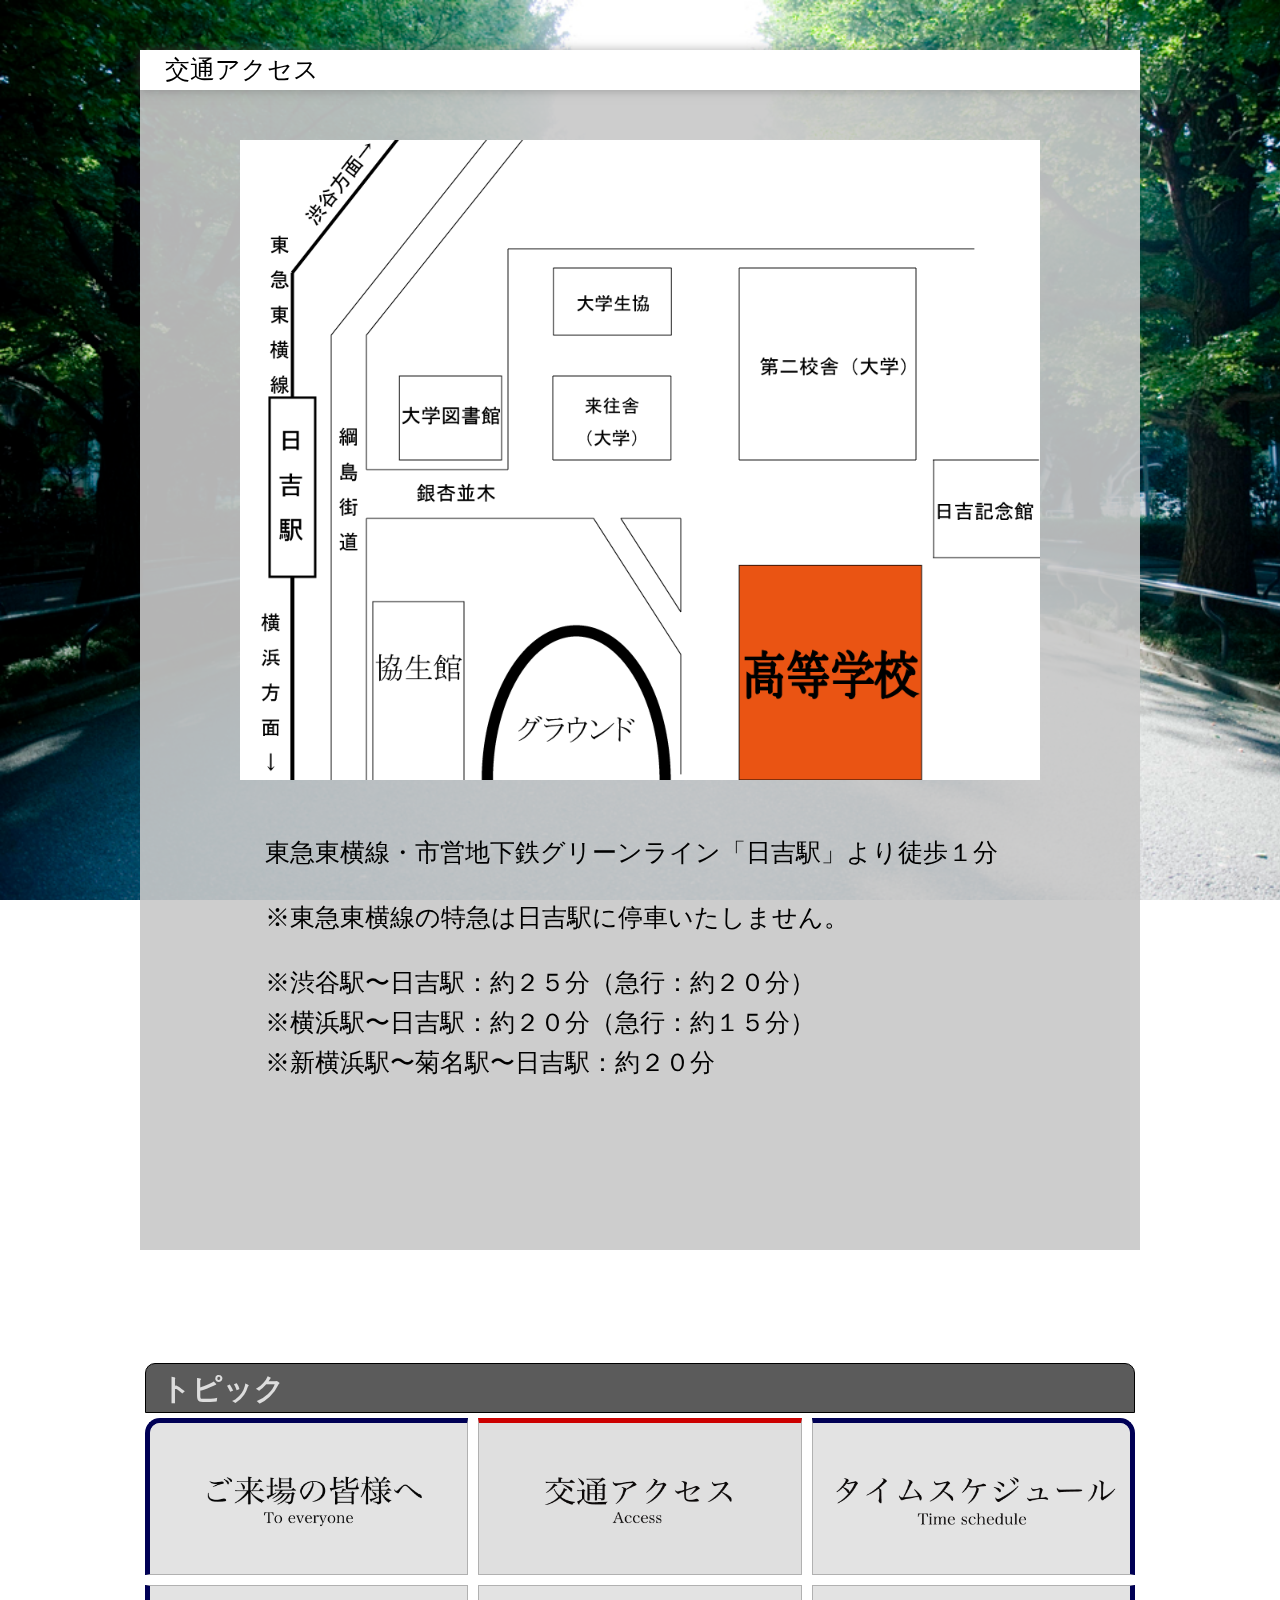
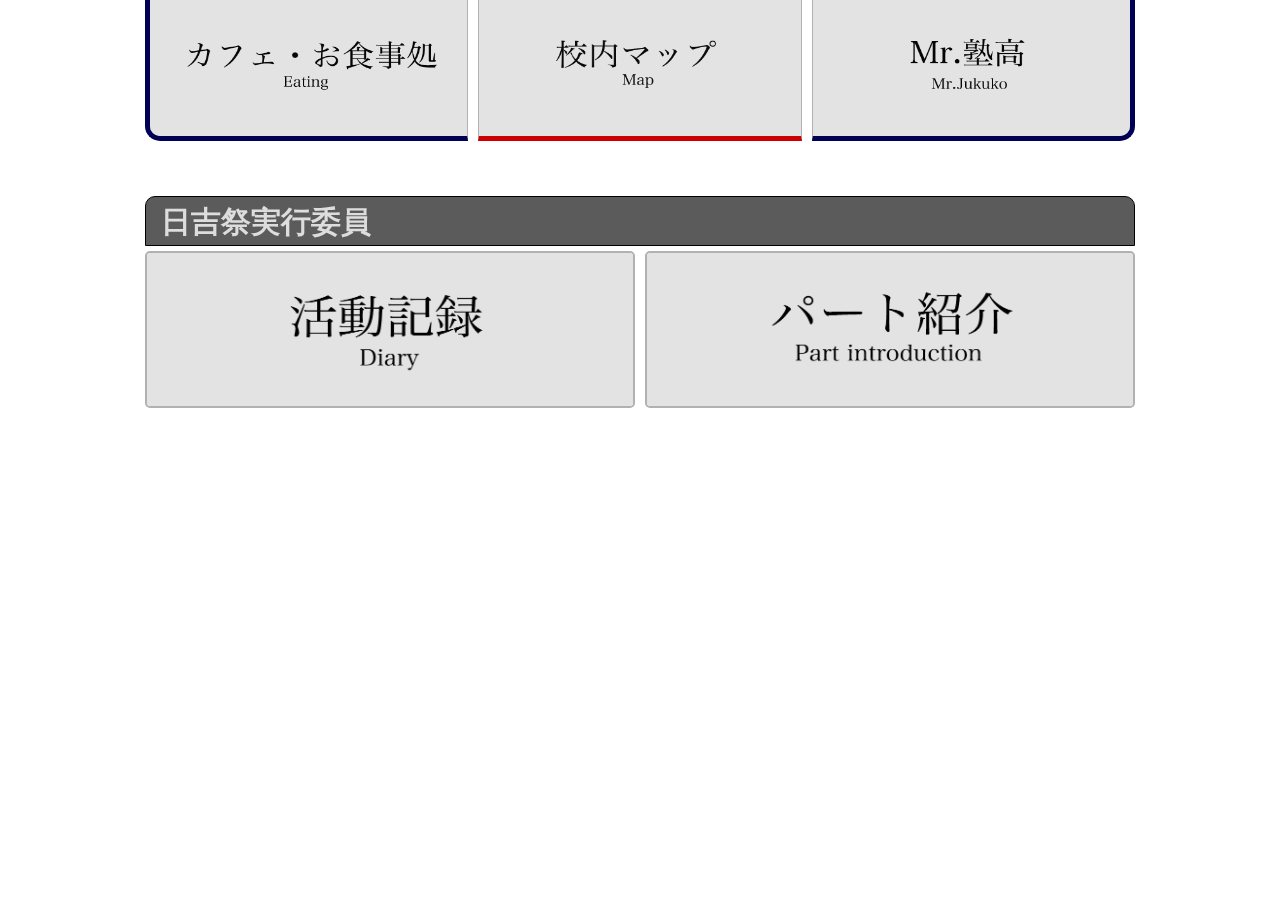
==== access.html @ 93e17f69 "Hiyoshi Festival's HP" ====
<!DOCTYPE html>
<html lang="en">
<head>
	<meta charset="UTF-8">
	<title>交通アクセス(Access)</title>

	<link rel="stylesheet" href="css/reset.css">
	<link rel="stylesheet" href="css/home_style.css">
	<link rel="stylesheet" href="css/access.css">
	<link rel="stylesheet" href="css/access_topic.css">
</head>
<body>
	
	<div id="back_access"></div>

	<main>
		
		<div id="access_main">
			<p id="access_title">交通アクセス</p>

			<img src="css/img/hiyoshi_map.png" height="800" width="1000" >

			<div class="explain">
				<p>東急東横線・市営地下鉄グリーンライン「日吉駅」より徒歩１分</p>
				<p>※東急東横線の特急は日吉駅に停車いたしません。</p>
				<p>※渋谷駅〜日吉駅：約２５分（急行：約２０分）</p>
				<p>※横浜駅〜日吉駅：約２０分（急行：約１５分）</p>
				<p>※新横浜駅〜菊名駅〜日吉駅：約２０分</p>
			</div>
		</div>


		<div id="main_content">



			<div id="topic_title" class="clear_title">
				<p>トピック</p>
			</div>

			<!-- <a href="access.html"> -->
				<div class="topics">
					<div class="inner">
						<img src="css/img/to_everyone.png" <height>	
					</div>
				</div>
			<!-- </a> -->

			
				<div class="topics">
					<div class="inner">
						<a href="access.html">
							<img src="css/img/access.png">
						</a>
					</div>
				</div>
			

			<div class="topics">
				<div class="inner">
					<img src="css/img/time_schedule.png">
				</div>
			</div>

			<div class="topics">
				<div class="inner">
					<img src="css/img/cafe.png" >
				</div>
			</div>

			<div class="topics">
				<div class="inner">
					<img src="css/img/map.png" >
				</div>
			</div>

			<div class="topics">
				<div class="inner">
					<img src="css/img/mr_jukuko.png">
				</div>
			</div>

			<div id="staff_title" class="clear_title">
				<p>日吉祭実行委員</p>
			</div>

			<div class="staff">
				<div class="inner">
					<img src="css/img/diary.png" >
				</div>
			</div>
			<div class="staff">
				<div class="inner">
					<img src="css/img/part_introduction.png" >
				</div>
			</div>

		</div>

	</main>

</body>
</html>
---- css/home_style.css ----
@media screen and (min-width: 1000px){

	body,
	html{
		background-size:cover;
		width: 100%;
		font-family: 'Noto Sans Japanese', serif;
	}

	#back{
		height: 100%;
		width: 100%;
		position: fixed;
		background: url(img/main_back.jpg);
		background-size:cover;
		z-index: -100;
		top: 0;
		left:0;
	}

	#back_access{
		height: 100%;
		width: 100%;
		position: fixed;
		background: url(img/access_back.jpg);
		background-size:cover;
		z-index: -100;
		top: 0;
		left:0;
	}

	
	.sub{
		height: 100%;
		width: 10%;
		background-color: #ddd;
		position: fixed;
	}
	
	#left_sub{
		top: 0;
		left: 0;
	}
	
	#right_sub{
		top: 0;
		right: 0;
	}
	
	main{
		width: 100%;
		height: 1500px;
	}
	
	#main_content{
		height: 1200px;
		width: 1000px;
		margin: 0 auto;
	}
	
	#title{
		position: relative;
		width: 100%;
		float: left;
	}
	
	#title:before{
		content:"";
	    display: block;
	    padding-top: 15%;
	
	}
	
	#title .inner{
		width: calc(100% - 10px);
		height: calc(100% - 10px);
		position: absolute;
		top:5px;
		left: 5px;
		background: url(img/hiyosi_title.png);
		background-size: cover;
	}
		
}

@media screen and (max-width: 999px){

	body,
	html{
		background: url(img/main_back.jpg);
		background-size:cover;
		background-repeat: none;
		height: 100%;
		width: 100%;
	}
	.sub #right_sub{
		display: none;
	}

	#left_sub{
		height: 50px;
		width: 95%;
		padding: 0 2.5%;
		background-color: #fff;
	}

	#title{
		position: relative;
		width: 100%;
		float: left;
	}
	
	#title:before{
		content:"";
	    display: block;
	    padding-top: 15%;
	
	}
	
	#title .inner{
		width: calc(100% - 10px);
		height: calc(100% - 10px);
		position: absolute;
		top:5px;
		left: 5px;
		background: url(img/hiyosi_title.png);
		background-size: cover;
	}


}
---- css/access.css ----
@media screen and (min-width: 1000px){

	#access_main{
		width: 1000px;
		height: 1200px;
		background-color: rgba(200,200,200,.9);
		margin: 50px auto;
	}

	#access_main p{
		height: 40px;
		width: 100%;
		line-height: 40px;
		font-size: 25px;
		text-align: left;
		text-indent: 1em;
	}

	#access_main #access_title{
		height: 40px;
		line-height: 40px;
		font-size: 25px;
		text-align: left;
		text-indent: 1em;
		box-shadow: rgba(100,100,100,.5) 0 0 10px;
		background-color: #fff;
	}



	
	#access_main .explain{
		height: 480px;
		width: 800px;
		float: left;
		margin: 0 100px;
	}

	#access_main .explain p:nth-child(2){
		margin:1em 0 0 0;
	}

	#access_main .explain p:nth-child(3){
		margin:1em 0 0 0;
	}
	
	#access_main img{
		height:640px;
		width: 800px;
		margin: 50px 100px;
	}	

}


@media screen and (max-width: 999px){


	.sub{
		display: none;
	}


}
---- css/access_topic.css ----
@media screen and (min-width: 1000px){
	.clear_title{
		width: 99%;
		margin: 50px 0.5% 0 0.5%;
		height: 50px;
		float: left;
		background-color: rgba(50,50,50,.8);
		border-radius: 10px 10px 0 0;
		z-index: 100;
		box-sizing: border-box;
		border: solid 1px #000;
	}

	.clear_title p{
		text-indent: 0.5em;
		line-height: 50px;
		font-size: 30px;
		color: #ddd;
		font-weight: 700;
	}

	.topics{
		position: relative;
	    width: calc(100% / 3);
	    float: left;
	    transition:all .2s;
	    /*box-shadow: rgba(100,100,100,.5)-5px 5px 5px 0px;*/
	}
	
	.topics:before{
		content:"";
	    display: block;
	    padding-top: 50%;
	}
	
	.topics .inner{
		height: calc(100% - 10px);
		width: calc(100% - 10px);
		position: absolute;
		top:5px;
		left:5px;
		/*background-color: #ddd;*/
	}

	.topics img{
		height: 100%;
		width: 100%;
		border: 1px solid rgba(100,100,100,.5);
		box-sizing: border-box;
		transition:all .2s;
	}


	.topics:hover{
		/*opacity: .7;*/
		transform:scale(1.03,1.03);
		-webkit-transform:scale(1.03,1.03);
	}

	.topics:nth-child(2) img{
		border-radius: 15px 0 0 0;
		border-top: solid 5px #000055;
		border-left: solid 5px #000055;
	}

	.topics:nth-child(2):hover img{
		background-color: #8888CC;
	}


	.topics:nth-child(3) img{
		border-top: solid 5px #CC0000;
	}

	.topics:nth-child(3):hover img{
		background-color: #CC0000;
	}


	.topics:nth-child(4) img{
		border-radius: 0 15px 0 0;
		border-top: solid 5px #000055;
		border-right: solid 5px #000055;
	}

	.topics:nth-child(4):hover img{
		background-color: #8888CC;
	}


	.topics:nth-child(5) img{
		border-radius: 0 0 0 15px;
		border-bottom: solid 5px #000055;
		border-left: solid 5px #000055;
	}

	.topics:nth-child(5):hover img{
		background-color: #8888CC;
	}

	.topics:nth-child(6) img{
		/*border-radius: 5px 0 0 0;*/
		border-bottom: solid 5px #CC0000;
	}

	.topics:nth-child(6):hover img{
		background-color: #CC0000;
	}


	.topics:nth-child(7) img{
		border-radius: 0 0 15px 0;
		border-bottom: solid 5px #000055;
		border-right: solid 5px #000055;
	}

	.topics:nth-child(7):hover img{
		background-color: #8888CC;
	}





	.staff{
		position: relative;
	    width: 50%;
	    float: left;
	    transition:all .2s;
	}

	.staff:after{
		content:"";
	    display: block;
	    padding-top: 33.3%;
	}

	.staff .inner{
		height: calc(100% - 10px);
		width: calc(100% - 10px);
		position: absolute;
		top:5px;
		left:5px;
	}

	.staff img{
		height: 100%;
		width: 100%;
		border: 2px solid rgba(100,100,100,.5);
		box-sizing: border-box;
		border-radius: 5px;
		transition:all .2s;
	}

	.staff:hover{
		/*opacity: .7;*/
		transform:scale(1.01,1.01);
		-webkit-transform:scale(1.01,1.01);
	}

	.staff:hover img{
		background-color: #CC0000;
	}

}


@media screen and (max-width: 999px){

	.clear_title{
		width: 99%;
		margin: 50px 0.5% 0 0.5%;
		height: 50px;
		float: left;
		background-color: rgba(50,50,50,.8);
		border-radius: 10px 10px 0 0;
		z-index: 100;
		box-sizing: border-box;
		border: solid 1px #000;
	}

	.clear_title p{
		text-indent: 0.5em;
		line-height: 50px;
		font-size: 30px;
		color: #ddd;
		font-weight: 700;
	}

	.topics{
		position: relative;
	    width: 50%;
	    float: left;
	    transition:all .2s;
	    /*box-shadow: rgba(100,100,100,.5)-5px 5px 5px 0px;*/
	}
	
	.topics:before{
		content:"";
	    display: block;
	    padding-top: 50%;
	}
	
	.topics .inner{
		height: calc(100% - 10px);
		width: calc(100% - 10px);
		position: absolute;
		top:5px;
		left:5px;
		/*background-color: #ddd;*/
	}

	.topics img{
		height: 100%;
		width: 100%;
		border: 1px solid rgba(100,100,100,.5);
		box-sizing: border-box;
	}


	.topics:hover{
		opacity: .7;
		transform:scale(1.03,1.03);
		-webkit-transform:scale(1.03,1.03);
	}

	.topics:nth-child(5) img{
		border-radius: 5px 0 0 0;
		border-top: solid 5px #000055;
		border-left: solid 5px #000055;
	}

	.topics:nth-child(6) img{
		border-radius: 0 5px 0 0;
		border-top: solid 5px #000055;
		border-right: solid 5px #000055;
	}

	.topics:nth-child(7) img{
		
		border-left: solid 5px #CC0000;
	}

	.topics:nth-child(8) img{
		
		border-right: solid 5px #CC0000;
	}
	.topics:nth-child(9) img{
		border-radius: 0 0 0 5px;
		border-left: solid 5px #000055;
		border-bottom: solid 5px #000055;
	}

	.topics:nth-child(10) img{
		border-radius: 0 0 5px 0;
		border-bottom: solid 5px #000055;
		border-right: solid 5px #000055;
	}




	.staff{
		position: relative;
	    width: 50%;
	    float: left;
	    transition:all .2s;
	}

	.staff:after{
		content:"";
	    display: block;
	    padding-top: 33.3%;
	}

	.staff .inner{
		height: calc(100% - 10px);
		width: calc(100% - 10px);
		position: absolute;
		top:5px;
		left:5px;
	}

	.staff img{
		height: 100%;
		width: 100%;
		border: 2px solid rgba(100,100,100,.5);
		box-sizing: border-box;
		border-radius: 5px;
	}



}
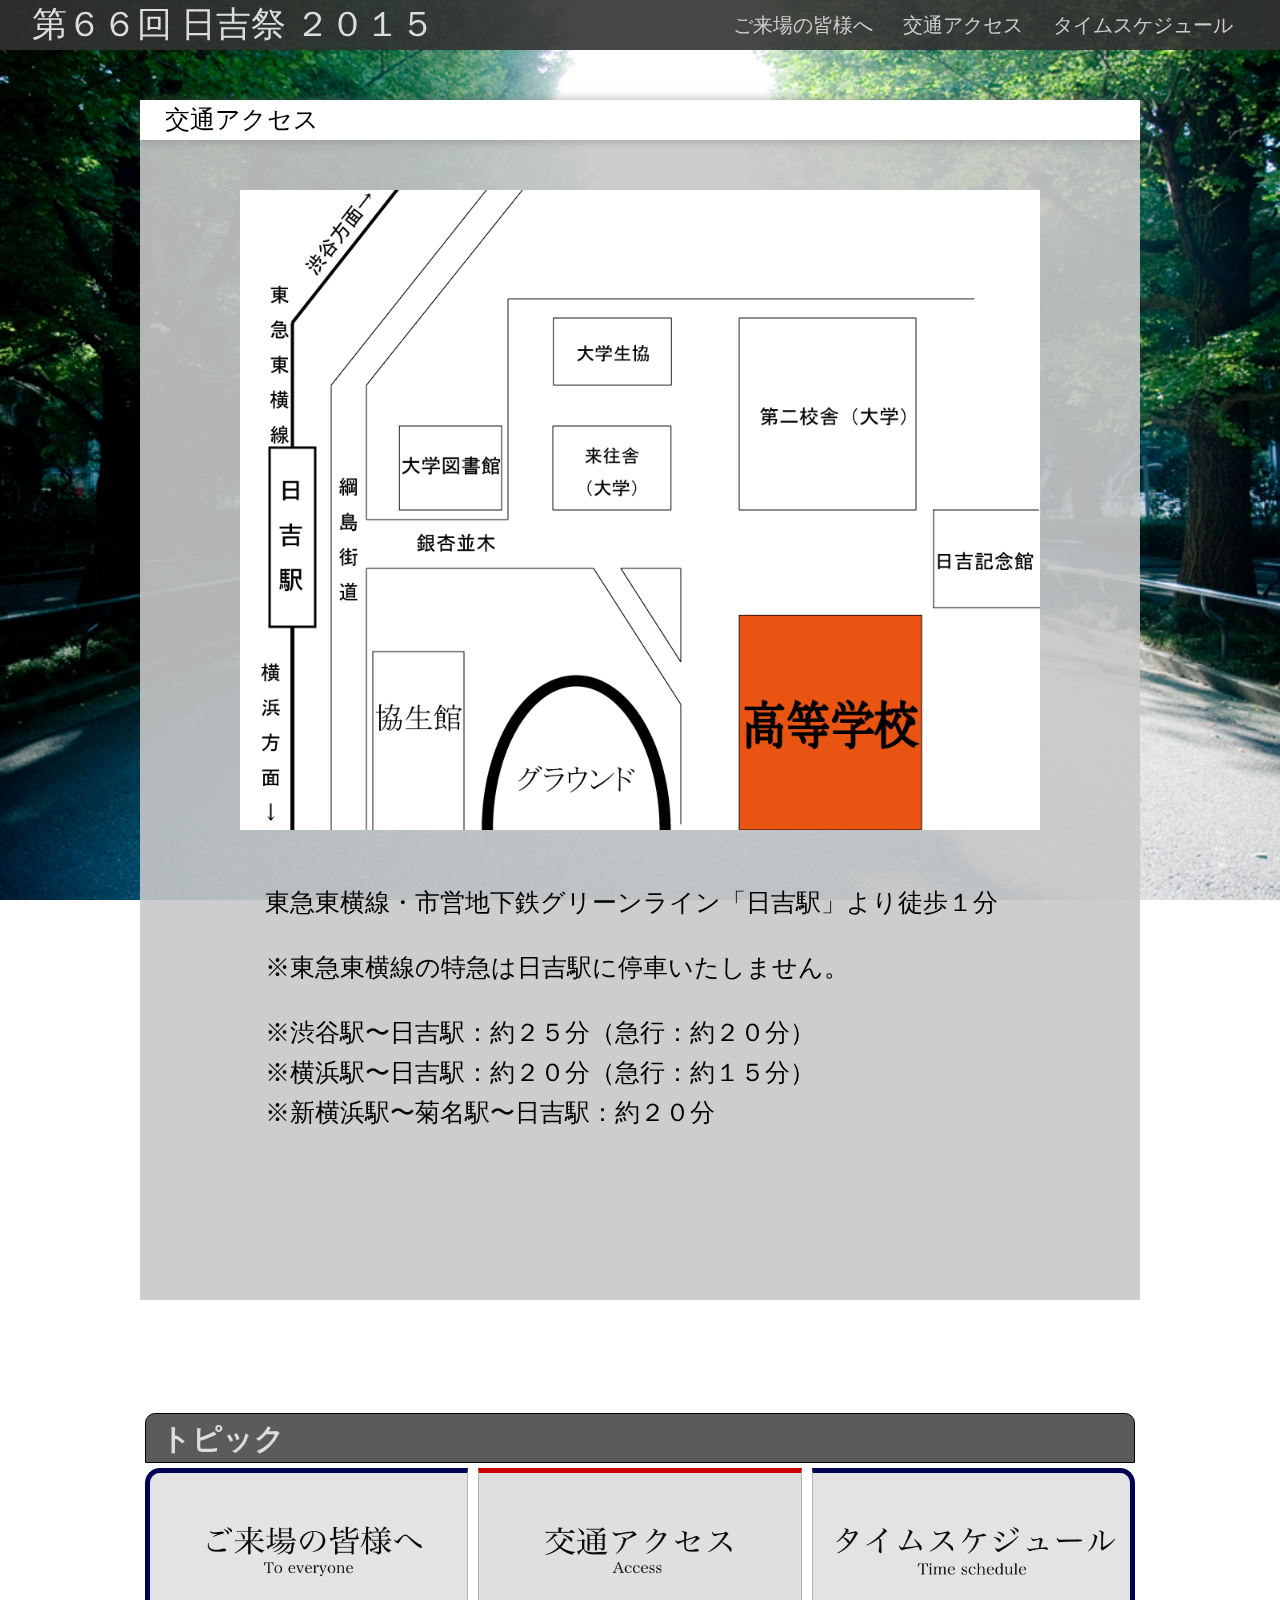
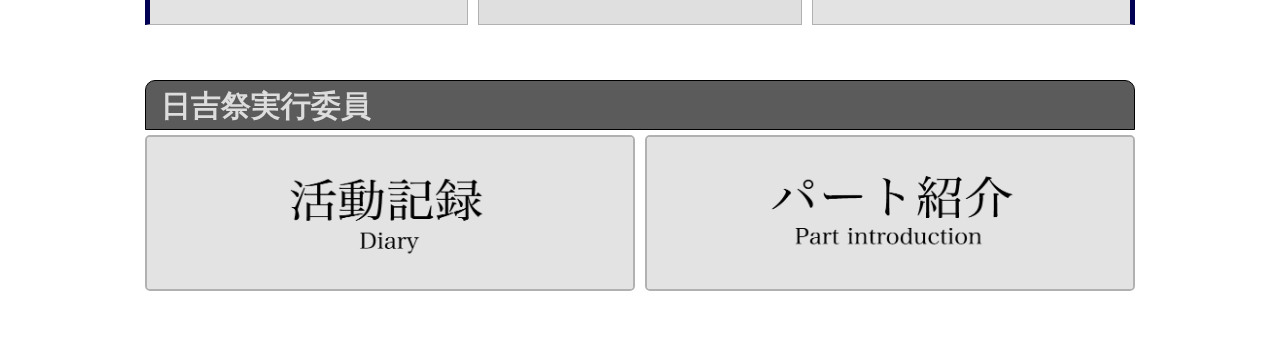
==== commit 6e11bb57: "This is a real HP but I do not finish it yet" ====
--- a/access.html
+++ b/access.html
@@ -8,10 +8,32 @@
 	<link rel="stylesheet" href="css/home_style.css">
 	<link rel="stylesheet" href="css/access.css">
 	<link rel="stylesheet" href="css/access_topic.css">
+	<link rel="stylesheet" href="css/header.css">
 </head>
 <body>
 	
 	<div id="back_access"></div>
+
+		<header>
+		
+		<div id="header_left">
+			<p>第６６回 日吉祭 ２０１５</p>
+		</div>
+		<div id="header_right">
+			<ul>
+				<a href="everyone.html">
+					<li>ご来場の皆様へ</li>
+				</a>
+				<a href="">
+					<li class="choosen">交通アクセス</li>
+				</a>
+				<a href="time_table.html">
+					<li>タイムスケジュール</li>
+				</a>
+			</ul>
+		</div>
+
+	</header>
 
 	<main>
 		
@@ -38,10 +60,11 @@
 				<p>トピック</p>
 			</div>
 
-			<!-- <a href="access.html"> -->
-				<div class="topics">
+<div class="topics">
 					<div class="inner">
-						<img src="css/img/to_everyone.png" <height>	
+						<a href="everyone.html">
+							<img src="css/img/to_everyone.png">	
+						</a>
 					</div>
 				</div>
 			<!-- </a> -->
@@ -58,11 +81,13 @@
 
 			<div class="topics">
 				<div class="inner">
-					<img src="css/img/time_schedule.png">
+					<a href="time_table.html">
+						<img src="css/img/time_schedule.png">
+					</a>
 				</div>
 			</div>
 
-			<div class="topics">
+<!-- 			<div class="topics">
 				<div class="inner">
 					<img src="css/img/cafe.png" >
 				</div>
@@ -78,7 +103,7 @@
 				<div class="inner">
 					<img src="css/img/mr_jukuko.png">
 				</div>
-			</div>
+			</div> -->
 
 			<div id="staff_title" class="clear_title">
 				<p>日吉祭実行委員</p>
@@ -86,7 +111,10 @@
 
 			<div class="staff">
 				<div class="inner">
+				<a href="diary.html">
 					<img src="css/img/diary.png" >
+				</a>
+					
 				</div>
 			</div>
 			<div class="staff">
--- a/css/home_style.css
+++ b/css/home_style.css
@@ -29,48 +29,49 @@
 		left:0;
 	}
 
-	
+
 	.sub{
-		height: 100%;
+		height: 300px;
 		width: 10%;
 		background-color: #ddd;
 		position: fixed;
 	}
-	
+
 	#left_sub{
 		top: 0;
 		left: 0;
 	}
-	
+
 	#right_sub{
 		top: 0;
 		right: 0;
 	}
-	
+
 	main{
 		width: 100%;
-		height: 1500px;
+		height: 600px;
+		margin: 100px 0 0 0;
 	}
-	
+
 	#main_content{
-		height: 1200px;
+		height: 600px;
 		width: 1000px;
 		margin: 0 auto;
 	}
-	
+
 	#title{
 		position: relative;
 		width: 100%;
 		float: left;
 	}
-	
+
 	#title:before{
 		content:"";
 	    display: block;
 	    padding-top: 15%;
-	
+
 	}
-	
+
 	#title .inner{
 		width: calc(100% - 10px);
 		height: calc(100% - 10px);
@@ -80,7 +81,13 @@
 		background: url(img/hiyosi_title.png);
 		background-size: cover;
 	}
-		
+
+	.sub{
+		position: fixed;
+		top:200px;
+		left: 0px;
+	}
+
 }
 
 @media screen and (max-width: 999px){
@@ -109,14 +116,14 @@
 		width: 100%;
 		float: left;
 	}
-	
+
 	#title:before{
 		content:"";
 	    display: block;
 	    padding-top: 15%;
-	
+
 	}
-	
+
 	#title .inner{
 		width: calc(100% - 10px);
 		height: calc(100% - 10px);
@@ -128,4 +135,4 @@
 	}
 
 
-}+}
--- a/css/header.css
+++ b/css/header.css
@@ -0,0 +1,48 @@
+header{
+		height: 50px;
+		width: 95%;
+		padding: 0 2.5%;
+		background-color: rgba(50,50,50,.9);
+		position: fixed;
+		top: 0;
+		left: 0;
+		z-index: 100;
+	}
+
+	header #header_left,
+	header #header_right{
+		width: 50%;
+		height: 100%;
+		float: left;
+	}
+
+	header p {
+		height: 50px;
+		line-height: 50px;
+		font-size: 35px;
+		color: #ddd;
+	}
+
+	header ul{
+		float: right;
+	}
+	header li{
+		float: left;
+		display: block;
+		height: 100%;
+		padding: 0 15px;
+		line-height: 50px;
+		font-size: 20px; 
+		color: #ccc;
+		transition:all .2s;
+	}
+
+	header li:nth-child(2){
+		border-left: 1px solid rgba(200,200,200,.5);
+		border-right: 1px solid rgba(200,200,200,.5);
+	}
+
+	header li:hover{
+		color: #000055;
+		background-color: #ccc;
+	}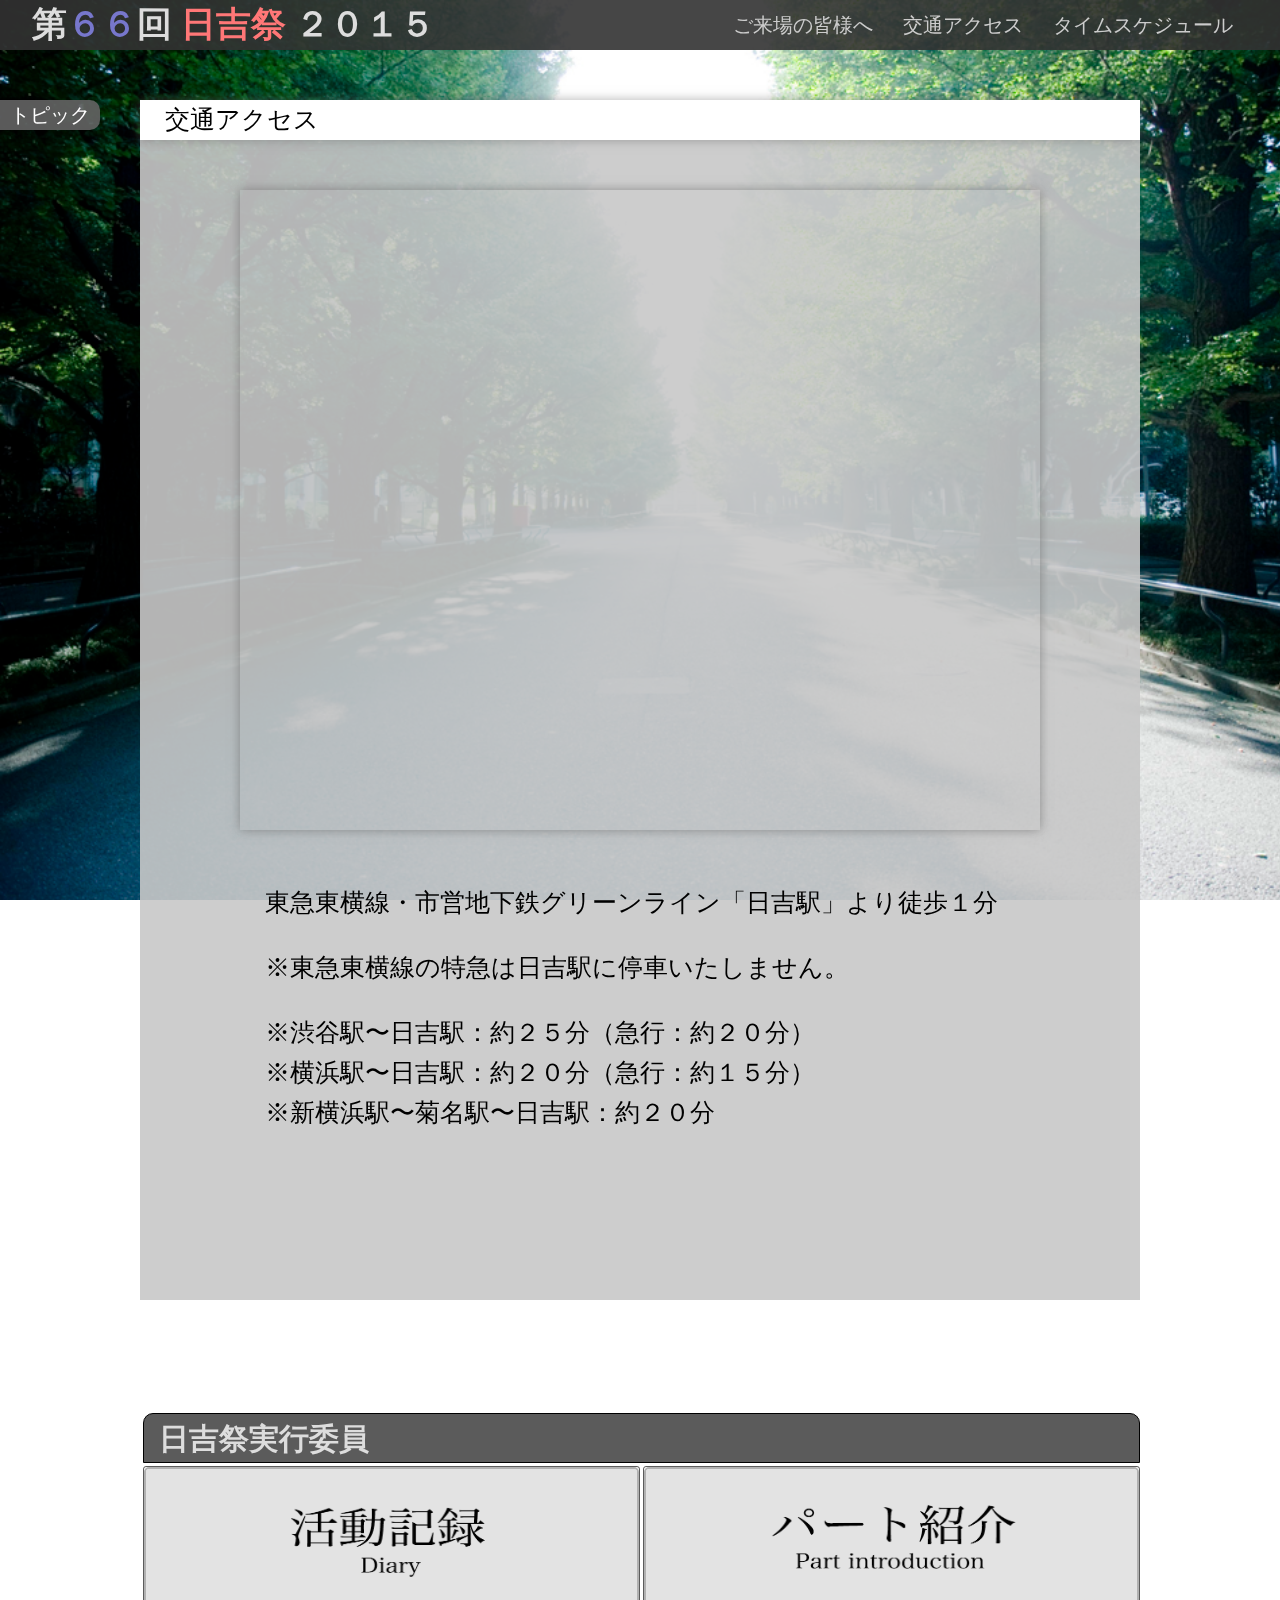
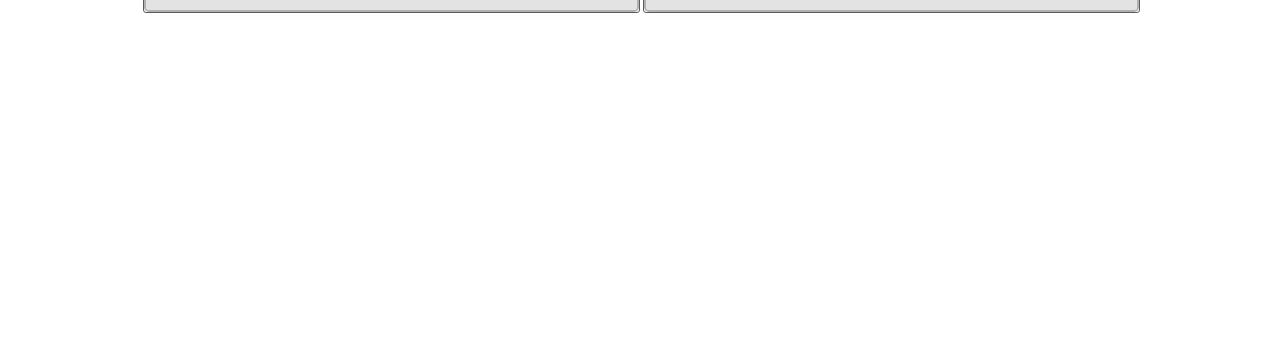
==== commit bfb71248: "This is a Hiyoshi Fesitival HP but I do not finish it yet(I have to make map.html.)" ====
--- a/access.html
+++ b/access.html
@@ -7,17 +7,22 @@
 	<link rel="stylesheet" href="css/reset.css">
 	<link rel="stylesheet" href="css/home_style.css">
 	<link rel="stylesheet" href="css/access.css">
-	<link rel="stylesheet" href="css/access_topic.css">
+	<!-- <link rel="stylesheet" href="css/access_topic.css"> -->
 	<link rel="stylesheet" href="css/header.css">
+	<link rel="stylesheet" href="css/sub.css">
+	<link rel="stylesheet" href="css/topics.css">
+	<link rel="stylesheet" href="css/style.css">
 </head>
 <body>
-	
+
 	<div id="back_access"></div>
 
 		<header>
-		
+
 		<div id="header_left">
-			<p>第６６回 日吉祭 ２０１５</p>
+			<a href="index.html">
+				<p>第<span>６６</span>回 <span>日吉祭</span> ２０１５</p>
+			</a>
 		</div>
 		<div id="header_right">
 			<ul>
@@ -36,11 +41,13 @@
 	</header>
 
 	<main>
-		
+
 		<div id="access_main">
 			<p id="access_title">交通アクセス</p>
 
-			<img src="css/img/hiyoshi_map.png" height="800" width="1000" >
+			<iframe src="https://www.google.com/maps/embed?pb=!1m14!1m8!1m3!1d1985.522155802585!2d139.64882767844557!3d35.55247266658437!3m2!1i1024!2i768!4f13.1!3m3!1m2!1s0x0%3A0x6afe00c7d6094e8e!2z5oW25oeJ576p5aG-6auY562J5a2m5qCh!5e0!3m2!1sja!2sjp!4v1443532741361"
+
+			 width="600" height="450" frameborder="0" style="border:0" allowfullscreen></iframe>
 
 			<div class="explain">
 				<p>東急東横線・市営地下鉄グリーンライン「日吉駅」より徒歩１分</p>
@@ -55,56 +62,6 @@
 		<div id="main_content">
 
 
-
-			<div id="topic_title" class="clear_title">
-				<p>トピック</p>
-			</div>
-
-<div class="topics">
-					<div class="inner">
-						<a href="everyone.html">
-							<img src="css/img/to_everyone.png">	
-						</a>
-					</div>
-				</div>
-			<!-- </a> -->
-
-			
-				<div class="topics">
-					<div class="inner">
-						<a href="access.html">
-							<img src="css/img/access.png">
-						</a>
-					</div>
-				</div>
-			
-
-			<div class="topics">
-				<div class="inner">
-					<a href="time_table.html">
-						<img src="css/img/time_schedule.png">
-					</a>
-				</div>
-			</div>
-
-<!-- 			<div class="topics">
-				<div class="inner">
-					<img src="css/img/cafe.png" >
-				</div>
-			</div>
-
-			<div class="topics">
-				<div class="inner">
-					<img src="css/img/map.png" >
-				</div>
-			</div>
-
-			<div class="topics">
-				<div class="inner">
-					<img src="css/img/mr_jukuko.png">
-				</div>
-			</div> -->
-
 			<div id="staff_title" class="clear_title">
 				<p>日吉祭実行委員</p>
 			</div>
@@ -112,14 +69,14 @@
 			<div class="staff">
 				<div class="inner">
 				<a href="diary.html">
-					<img src="css/img/diary.png" >
+					<img src="img/diary.png" >
 				</a>
-					
+
 				</div>
 			</div>
 			<div class="staff">
 				<div class="inner">
-					<img src="css/img/part_introduction.png" >
+					<img src="img/part_introduction.png" >
 				</div>
 			</div>
 
@@ -127,5 +84,37 @@
 
 	</main>
 
+	<div class="sub">
+		<div id="sub_title">
+			<p>トピック</p>
+		</div>
+		<div class="topics">
+				<div class="inner top1">
+				</div>
+			</div>
+		<!-- </a> -->
+
+
+			<div class="topics">
+				<div class="inner top2">
+					<a href="access.html">
+					</a>
+				</div>
+			</div>
+
+
+		<div class="topics">
+			<div class="inner top3">
+				<a href="time_table.html">
+				</a>
+			</div>
+		</div>
+
+		<div class="topics">
+			<div class="inner top4">
+			</div>
+		</div>
+	</div>
+
 </body>
-</html>+</html>
--- a/css/home_style.css
+++ b/css/home_style.css
@@ -11,7 +11,7 @@
 		height: 100%;
 		width: 100%;
 		position: fixed;
-		background: url(img/main_back.jpg);
+		background: url(../img/main_back.jpg);
 		background-size:cover;
 		z-index: -100;
 		top: 0;
@@ -22,7 +22,7 @@
 		height: 100%;
 		width: 100%;
 		position: fixed;
-		background: url(img/access_back.jpg);
+		background: url(../img/access_back.jpg);
 		background-size:cover;
 		z-index: -100;
 		top: 0;
@@ -30,12 +30,6 @@
 	}
 
 
-	.sub{
-		height: 300px;
-		width: 10%;
-		background-color: #ddd;
-		position: fixed;
-	}
 
 	#left_sub{
 		top: 0;
@@ -49,7 +43,7 @@
 
 	main{
 		width: 100%;
-		height: 600px;
+		height: 1050px;
 		margin: 100px 0 0 0;
 	}
 
@@ -73,20 +67,16 @@
 	}
 
 	#title .inner{
-		width: calc(100% - 10px);
-		height: calc(100% - 10px);
+		width: calc(100% - 3px);
+		height: calc(100% - 3px);
 		position: absolute;
-		top:5px;
-		left: 5px;
-		background: url(img/hiyosi_title.png);
+		top:3px;
+		left: 3px;
+		background: url(../img/hiyosi_title.png);
 		background-size: cover;
+		border-radius: 3px;
 	}
 
-	.sub{
-		position: fixed;
-		top:200px;
-		left: 0px;
-	}
 
 }
 
@@ -94,7 +84,7 @@
 
 	body,
 	html{
-		background: url(img/main_back.jpg);
+		background: url(../img/main_back.jpg);
 		background-size:cover;
 		background-repeat: none;
 		height: 100%;
@@ -130,7 +120,7 @@
 		position: absolute;
 		top:5px;
 		left: 5px;
-		background: url(img/hiyosi_title.png);
+		background: url(../img/hiyosi_title.png);
 		background-size: cover;
 	}
 
--- a/css/access.css
+++ b/css/access.css
@@ -1,4 +1,8 @@
 @media screen and (min-width: 1000px){
+
+	iframe{
+
+	}
 
 	#access_main{
 		width: 1000px;
@@ -28,7 +32,7 @@
 
 
 
-	
+
 	#access_main .explain{
 		height: 480px;
 		width: 800px;
@@ -43,12 +47,13 @@
 	#access_main .explain p:nth-child(3){
 		margin:1em 0 0 0;
 	}
-	
-	#access_main img{
+
+	#access_main iframe{
 		height:640px;
 		width: 800px;
 		margin: 50px 100px;
-	}	
+		box-shadow: rgba(100,100,100,.6) 0 0 10px 0;
+	}
 
 }
 
@@ -61,4 +66,4 @@
 	}
 
 
-}+}
--- a/css/header.css
+++ b/css/header.css
@@ -16,6 +16,14 @@
 		float: left;
 	}
 
+	#header_left span:first-child{
+		color: #7777cc;
+	}
+
+	#header_left span:nth-child(2){
+		color:#ff7777;
+	}
+
 	header p {
 		height: 50px;
 		line-height: 50px;
@@ -32,7 +40,7 @@
 		height: 100%;
 		padding: 0 15px;
 		line-height: 50px;
-		font-size: 20px; 
+		font-size: 20px;
 		color: #ccc;
 		transition:all .2s;
 	}
@@ -45,4 +53,4 @@
 	header li:hover{
 		color: #000055;
 		background-color: #ccc;
-	}+	}
--- a/css/sub.css
+++ b/css/sub.css
@@ -0,0 +1,138 @@
+.sub{
+    height: 0;
+    width: calc((100% - 1000px) / 2 - 20px);
+    position: fixed;
+    top:100px;
+    left: 0px;
+    /*background-color: rgba(225,225,225,.8);*/
+}
+
+.sub .topics{
+    position: fixed;
+    left:-290px;
+    /*background-color: #fff;*/
+}
+
+#sub_title{
+    height: 30px;
+    width: 100px;
+    line-height: 30px;
+    font-size: 20px;
+    text-align: center;
+    background-color: rgba(100,100,100,.9);
+    color: #fff;
+    transition: all .3s;
+    border-radius: 0 10px 10px 0;
+}
+
+
+
+.sub .topics{
+    position: relative;
+    width: 100%;
+    float: left;
+    transition:all .2s;
+}
+
+.sub .topics:before{
+    content:"";
+    display: block;
+    padding-top: 50%;
+}
+
+.sub .topics .inner{
+    height: calc(100% - 3px);
+    width: calc(100% - 3px);
+    position: absolute;
+    top:3px;
+    left:3px;
+    border-radius: 3px;
+    -webkit-background-size: cover;
+    background-size: cover;
+    box-sizing:border-box;
+    border:solid 1px rgba(50,50,50,.8);
+    background-color: #fff;
+    box-sizing: border-box;
+    transition: .3s;
+}
+
+.sub .top1{
+    background: url(../img/to_everyone.png);
+}
+
+.sub .top2{
+    background: url(../img/access.png);
+}
+
+.sub .top3{
+    background: url(../img/time_schedule.png);
+}
+
+.sub .top4{
+    background: url(../img/map.png);
+}
+
+
+.sub .topics:hover{
+    /*transform:scale(1.01,1);*/
+    /*-webkit-transform:scale(1.01,1);*/
+    background-position: 0 -50;
+}
+
+.sub > .topics:nth-child(2){
+    transition-delay: .1s;
+}
+
+.sub > .topics:nth-child(3){
+    transition-delay: .15s;
+}
+
+.sub > .topics:nth-child(4){
+    transition-delay: .2s;
+}
+
+.sub > .topics:nth-child(5){
+    transition-delay: .25s;
+}
+
+.sub:hover > .topics:nth-child(2){
+    transition-delay: 0;
+    left:0;
+    /*border:5px solid #000055;*/
+}
+
+.sub:hover > .topics:nth-child(3){
+    transition-delay: 0;
+    left:0;
+}
+
+.sub:hover > .topics:nth-child(4){
+    transition-delay: 0;
+    left:0;
+}
+
+.sub:hover > .topics:nth-child(5){
+    transition-delay: 0;
+    left:0;
+}
+
+.sub:hover > #sub_title{
+    width: 300px;
+    border-radius: 3px 3px 0 0 ;
+}
+
+.sub > .topics:nth-child(2):hover > .inner{
+    border:solid 5px #000055;
+}
+
+.sub > .topics:nth-child(3):hover > .inner{
+    border:solid 5px #cc0000;
+}
+
+.sub > .topics:nth-child(4):hover > .inner{
+    border:solid 5px #000055;
+}
+
+.sub > .topics:nth-child(5):hover > .inner{
+    border:solid 5px #cc0000;
+}
--- a/css/topics.css
+++ b/css/topics.css
@@ -0,0 +1,257 @@
+@media screen and (min-width: 1000px){
+
+
+.clear_title{
+		width: 997px;
+		margin: 50px 3px 0 3px;
+		height: 50px;
+		float: left;
+		background-color: rgba(50,50,50,.8);
+		border-radius: 10px 10px 0 0;
+		z-index: 100;
+		box-sizing: border-box;
+		border: solid 1px #000;
+	}
+
+	.clear_title p{
+		text-indent: 0.5em;
+		line-height: 50px;
+		font-size: 30px;
+		color: #ddd;
+		font-weight: 700;
+	}
+
+	.topics{
+		position: relative;
+	    width: 25%;
+	    float: left;
+	    transition:all .2s;
+		box-sizing: border-box;
+	}
+
+	.topics:before{
+		content:"";
+	    display: block;
+	    padding-top: 50%;
+	}
+
+	.topics .inner{
+		height: calc(100% - 3px);
+		width: calc(100% - 3px);
+		position: absolute;
+		top:3px;
+		left:3px;
+		border-radius: 3px;
+		-webkit-background-size: cover;
+		background-size: cover;
+		box-sizing:border-box;
+		border:solid 1px rgba(50,50,50,.8);
+		transition: border .2s ;
+	}
+
+	.topics .inner:hover{
+		border:solid 5px rgba(100,100,100,.7);
+	}
+
+	.top1{
+		background: url(../img/to_everyone.png);
+	}
+
+	.top2{
+		background: url(../img/access.png);
+	}
+
+	.top3{
+		background: url(../img/time_schedule.png);
+	}
+
+	.top4{
+		background: url(../img/map.png);
+	}
+
+
+	.topics:hover{
+		transform:scale(1.01,1.01);
+		-webkit-transform:scale(1.01,1.01);
+	}
+
+	.staff{
+		position: relative;
+	    width: 50%;
+	    float: left;
+	    transition:all .2s;
+	}
+
+	.staff:after{
+		content:"";
+	    display: block;
+	    padding-top: 30%;
+	}
+
+	.staff .inner{
+		height: calc(100% - 3px);
+		width: calc(100% - 3px);
+		position: absolute;
+		top:3px;
+		left:3px;
+		-webkit-background-size: cover;
+		background-size: cover;
+		border-radius: 3px;
+		box-sizing: border-box;
+		border:solid 1px rgba(50,50,50,.8);
+	}
+
+	.sta1{
+		background: url(../img/diary.png);
+	}
+
+	.sta2{
+		background: url(../img/part_introduction.png);
+	}
+
+	.staff img{
+		height: 100%;
+		width: 100%;
+		border: 2px solid rgba(100,100,100,.5);
+		box-sizing: border-box;
+		border-radius: 5px;
+		transition:all .2s;
+	}
+
+	.staff:hover{
+		/*opacity: .7;*/
+		transform:scale(1.01,1.01);
+		-webkit-transform:scale(1.01,1.01);
+	}
+
+	.staff:hover img{
+		background-color: #CC0000;
+	}
+
+}
+
+
+@media screen and (max-width: 999px){
+
+	.clear_title{
+		width: 99%;
+		margin: 50px 0.5% 0 0.5%;
+		height: 50px;
+		float: left;
+		background-color: rgba(50,50,50,.8);
+		border-radius: 10px 10px 0 0;
+		z-index: 100;
+		box-sizing: border-box;
+		border: solid 1px #000;
+	}
+
+	.clear_title p{
+		text-indent: 0.5em;
+		line-height: 50px;
+		font-size: 30px;
+		color: #ddd;
+		font-weight: 700;
+	}
+
+	.topics{
+		position: relative;
+	    width: 50%;
+	    float: left;
+	    transition:all .2s;
+	    /*box-shadow: rgba(100,100,100,.5)-5px 5px 5px 0px;*/
+	}
+
+	.topics:before{
+		content:"";
+	    display: block;
+	    padding-top: 50%;
+	}
+
+	.topics .inner{
+		height: calc(100% - 10px);
+		width: calc(100% - 10px);
+		position: absolute;
+		top:5px;
+		left:5px;
+		/*background-color: #ddd;*/
+	}
+
+	.topics img{
+		height: 100%;
+		width: 100%;
+		border: 1px solid rgba(100,100,100,.5);
+		box-sizing: border-box;
+	}
+
+
+	.topics:hover{
+		opacity: .7;
+		transform:scale(1.03,1.03);
+		-webkit-transform:scale(1.03,1.03);
+	}
+
+	.topics:nth-child(5) img{
+		border-radius: 5px 0 0 0;
+		border-top: solid 5px #000055;
+		border-left: solid 5px #000055;
+	}
+
+	.topics:nth-child(6) img{
+		border-radius: 0 5px 0 0;
+		border-top: solid 5px #000055;
+		border-right: solid 5px #000055;
+	}
+
+	.topics:nth-child(7) img{
+
+		border-left: solid 5px #CC0000;
+	}
+
+	.topics:nth-child(8) img{
+
+		border-right: solid 5px #CC0000;
+	}
+	.topics:nth-child(9) img{
+		border-radius: 0 0 0 5px;
+		border-left: solid 5px #000055;
+		border-bottom: solid 5px #000055;
+	}
+
+	.topics:nth-child(10) img{
+		border-radius: 0 0 5px 0;
+		border-bottom: solid 5px #000055;
+		border-right: solid 5px #000055;
+	}
+
+
+
+
+	.staff{
+		position: relative;
+	    width: 100px;
+	    float: left;
+	    transition:all .2s;
+	}
+
+	.staff:after{
+		content:"";
+	    display: block;
+	    padding-top: 33.3%;
+	}
+
+	.staff .inner{
+		height: calc(100% - 10px);
+		width: calc(100% - 10px);
+		position: absolute;
+		top:5px;
+		left:5px;
+		transition: all .2s;
+	}
+
+	.staff .inner:hover{
+		border:solid 5px rgba(100,100,100,.7);
+	}
+
+
+
+}
--- a/css/style.css
+++ b/css/style.css
@@ -0,0 +1,35 @@
+/*html,
+body{
+	width: 100%;
+	height:0;
+	background-color: rgba(150,150,150,.9);
+	background-image: url(img/main_back.jpg);
+	background-repeat: no-repeat;
+	background-attachment:fixed;
+	background-size:100% 100%;
+}*/
+*{
+
+}
+
+a p{
+	/*color: black;*/
+	text-decoration: none;
+	font-weight: 900;
+}
+
+a{
+	text-decoration:none;
+}
+
+
+a:hover{
+	/*text-decoration:underline;*/
+
+	/*color:rgba(0,0,0,.8);*/
+}
+
+::selection{
+	background-color: rgba(0,0,0,0);
+}
+/*______________________________________________*/
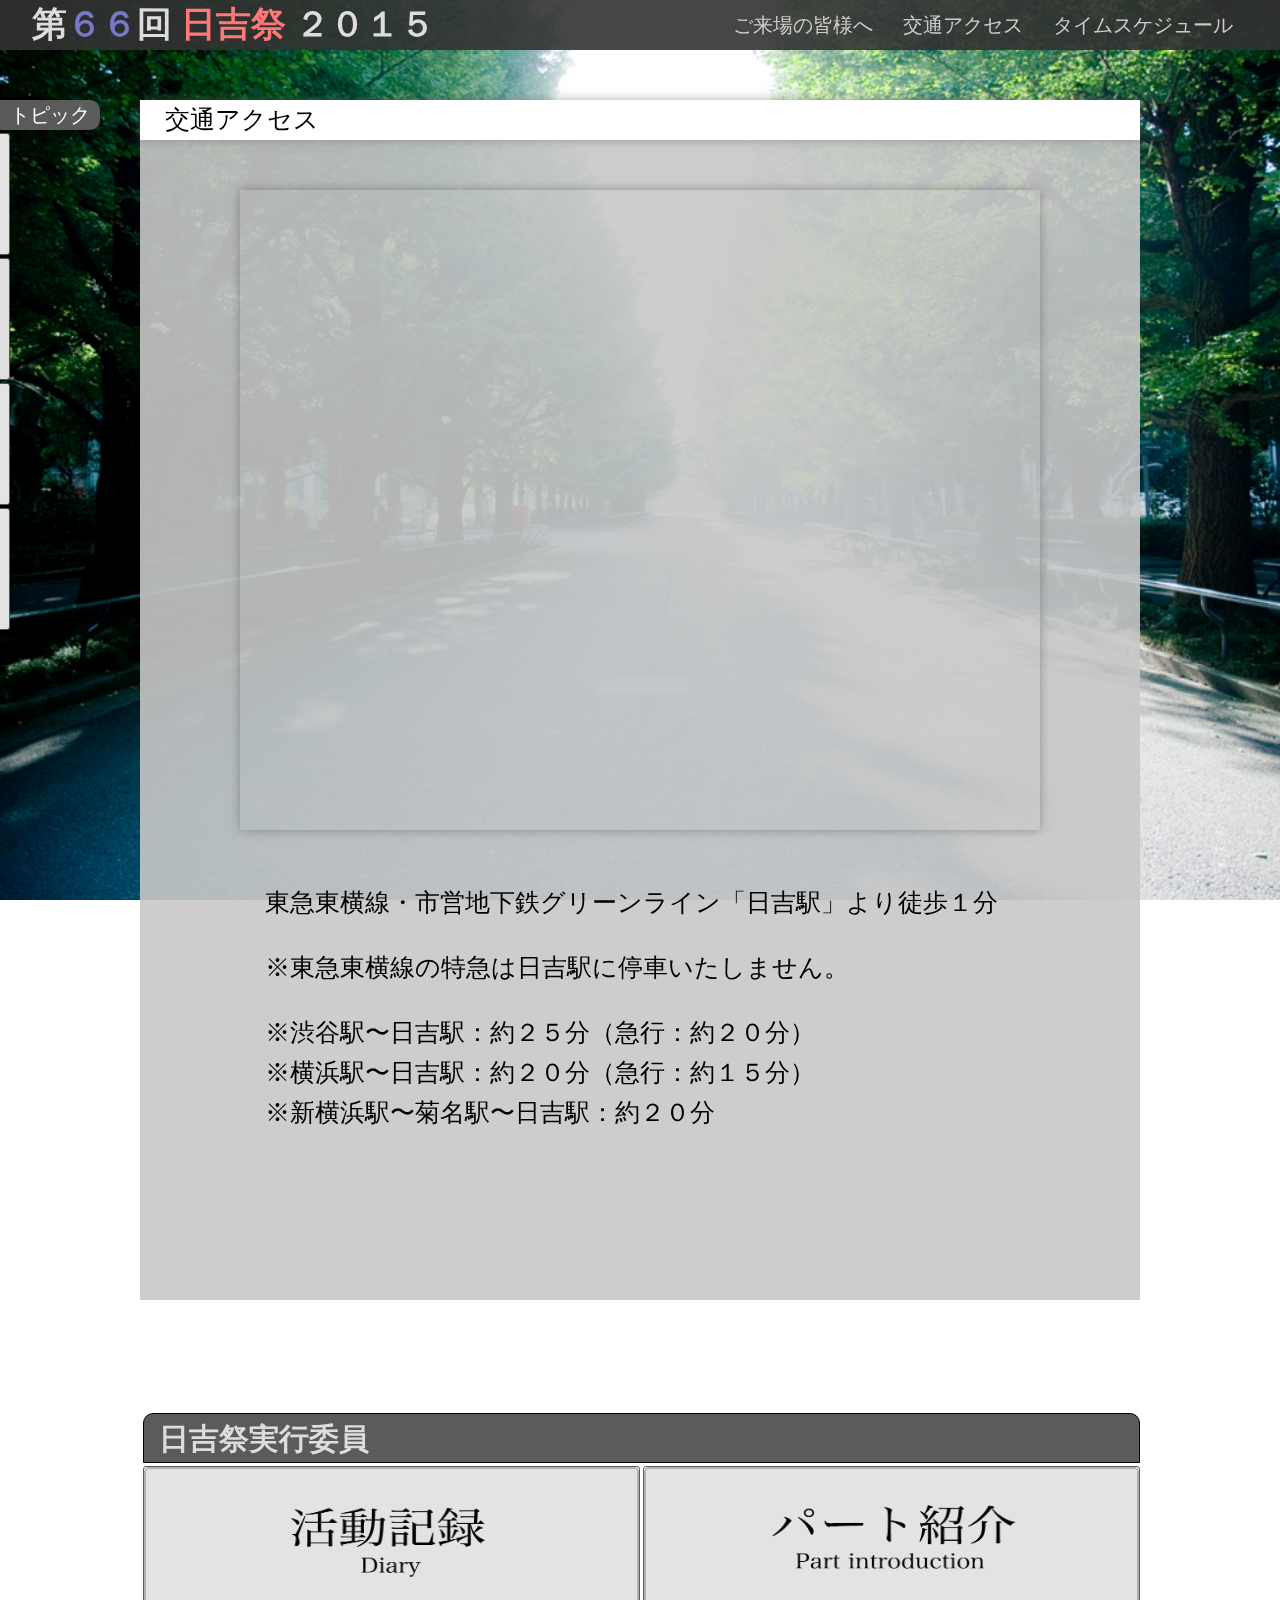
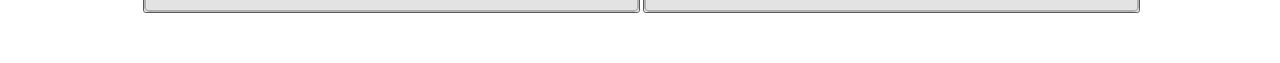
==== commit 5baa8348: "Add Map.html and parts.html" ====
--- a/access.html
+++ b/access.html
@@ -3,6 +3,7 @@
 <head>
 	<meta charset="UTF-8">
 	<title>交通アクセス(Access)</title>
+	<link rel="shortcut icon" href="img/favicon.ico">
 
 	<link rel="stylesheet" href="css/reset.css">
 	<link rel="stylesheet" href="css/home_style.css">
@@ -88,32 +89,33 @@
 		<div id="sub_title">
 			<p>トピック</p>
 		</div>
+
 		<div class="topics">
-				<div class="inner top1">
-				</div>
-			</div>
-		<!-- </a> -->
+			<a href="everyone.html">
+				<div class="inner top1"></div>
+			</a>
+		</div>
 
-
-			<div class="topics">
-				<div class="inner top2">
-					<a href="access.html">
-					</a>
-				</div>
-			</div>
+		<div class="topics">
+			<a href="access.html">
+				<div class="inner top2"></div>
+			</a>
+		</div>
 
 
 		<div class="topics">
-			<div class="inner top3">
-				<a href="time_table.html">
-				</a>
-			</div>
+			<a href="time_table.html">
+				<div class="inner top3"></div>
+			</a>
 		</div>
 
 		<div class="topics">
-			<div class="inner top4">
-			</div>
+			<a href="map.html">
+				<div class="inner top4"></div>
+			</a>
 		</div>
+
+
 	</div>
 
 </body>
--- a/css/home_style.css
+++ b/css/home_style.css
@@ -48,7 +48,7 @@
 	}
 
 	#main_content{
-		height: 600px;
+		height:auto;
 		width: 1000px;
 		margin: 0 auto;
 	}
--- a/css/sub.css
+++ b/css/sub.css
@@ -1,6 +1,9 @@
 .sub{
     height: 0;
-    width: calc((100% - 1000px) / 2 - 20px);
+    /*width: calc((-100% + 1000px) / 2 - 20px);*/
+    width: 250px;
+    max-width: 250px;
+    min-width: 150px;
     position: fixed;
     top:100px;
     left: 0px;
@@ -9,7 +12,7 @@
 
 .sub .topics{
     position: fixed;
-    left:-290px;
+    left:-240px;
     /*background-color: #fff;*/
 }
 
@@ -117,22 +120,22 @@
 }
 
 .sub:hover > #sub_title{
-    width: 300px;
+    width: 250px;
     border-radius: 3px 3px 0 0 ;
 }
 
-.sub > .topics:nth-child(2):hover > .inner{
+.sub > .topics:nth-child(2):hover > a > .inner{
     border:solid 5px #000055;
 }
 
-.sub > .topics:nth-child(3):hover > .inner{
+.sub > .topics:nth-child(3):hover > a > .inner{
     border:solid 5px #cc0000;
 }
 
-.sub > .topics:nth-child(4):hover > .inner{
+.sub > .topics:nth-child(4):hover > a > .inner{
     border:solid 5px #000055;
 }
 
-.sub > .topics:nth-child(5):hover > .inner{
+.sub > .topics:nth-child(5):hover > a > .inner{
     border:solid 5px #cc0000;
 }
--- a/css/topics.css
+++ b/css/topics.css
@@ -50,7 +50,7 @@
 	}
 
 	.topics .inner:hover{
-		border:solid 5px rgba(100,100,100,.7);
+		border:solid 3px #cc0000;
 	}
 
 	.top1{
@@ -80,6 +80,7 @@
 	    width: 50%;
 	    float: left;
 	    transition:all .2s;
+		margin-bottom:50px; 
 	}
 
 	.staff:after{
@@ -99,6 +100,7 @@
 		border-radius: 3px;
 		box-sizing: border-box;
 		border:solid 1px rgba(50,50,50,.8);
+		transition: all .3s;
 	}
 
 	.sta1{
@@ -120,12 +122,13 @@
 
 	.staff:hover{
 		/*opacity: .7;*/
+		/*background-color: rgba(100,0,0,.7);*/
 		transform:scale(1.01,1.01);
 		-webkit-transform:scale(1.01,1.01);
 	}
 
-	.staff:hover img{
-		background-color: #CC0000;
+	.staff:hover .inner{
+		border:solid 3px #000055;
 	}
 
 }
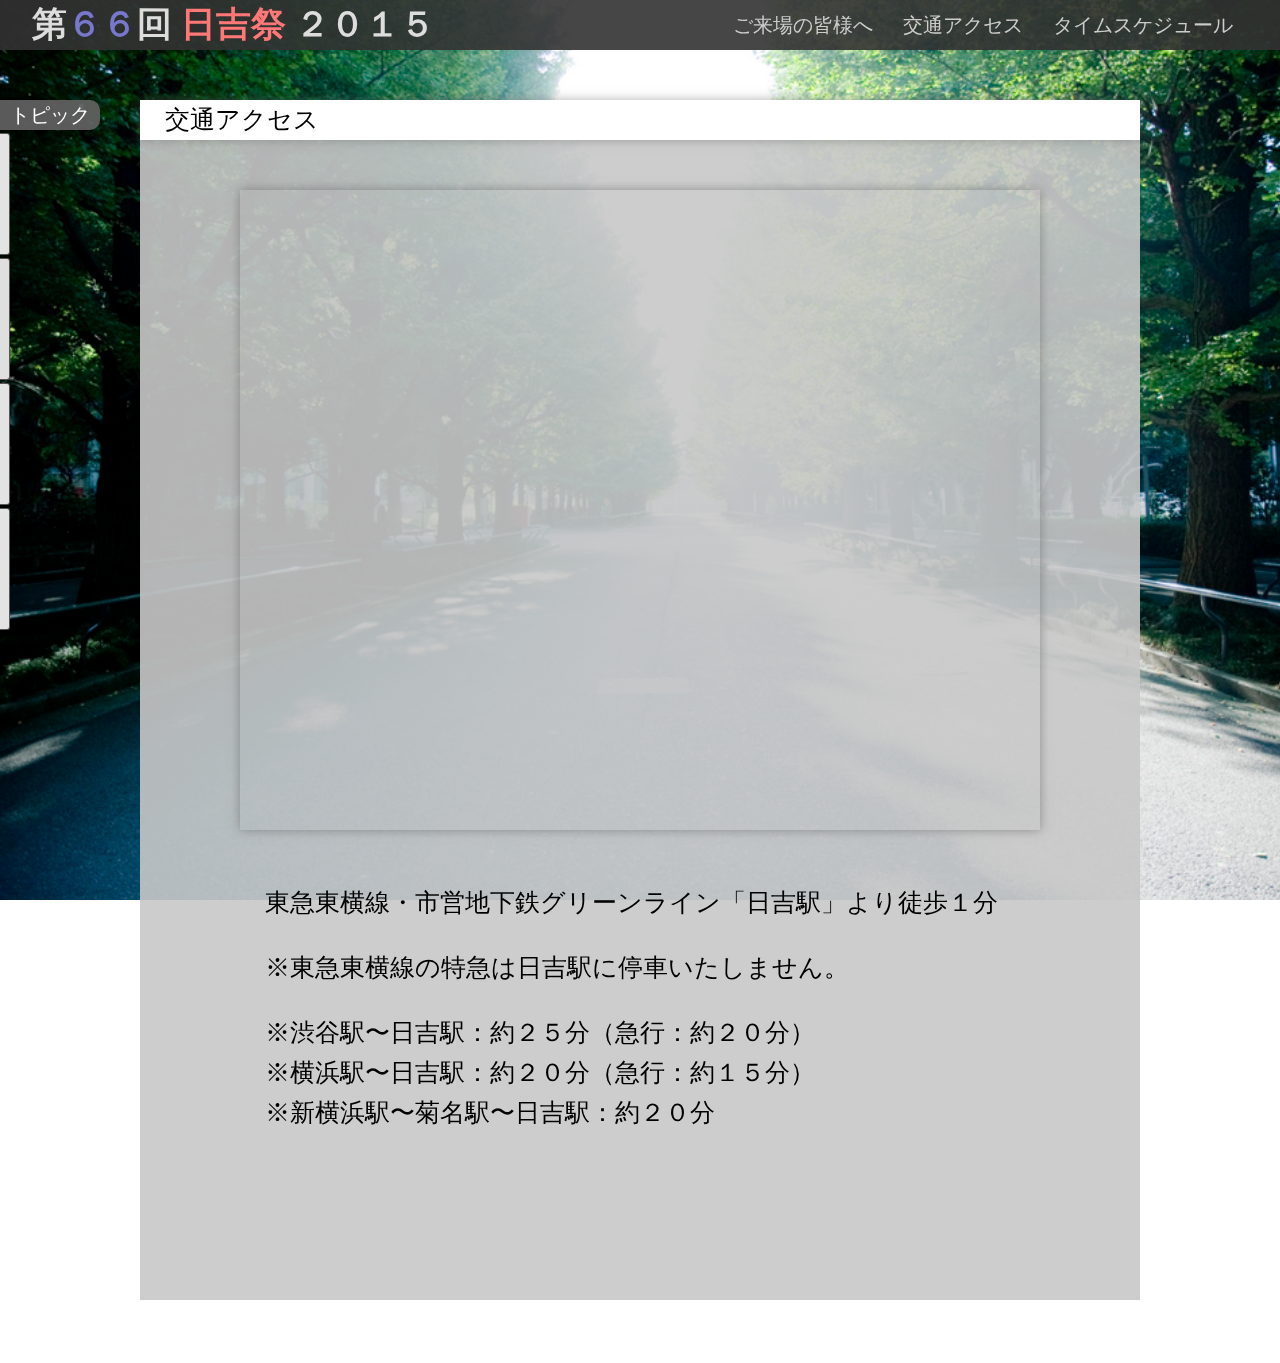
==== commit 38acc896: "First finish Ver" ====
--- a/access.html
+++ b/access.html
@@ -63,9 +63,9 @@
 		<div id="main_content">
 
 
-			<div id="staff_title" class="clear_title">
+			<!-- <div id="staff_title" class="clear_title">
 				<p>日吉祭実行委員</p>
-			</div>
+			</div> -->
 
 			<div class="staff">
 				<div class="inner">
--- a/css/topics.css
+++ b/css/topics.css
@@ -80,8 +80,13 @@
 	    width: 50%;
 	    float: left;
 	    transition:all .2s;
-		margin-bottom:50px; 
-	}
+		margin-bottom:50px;
+		display: none;
+	}
+
+	/*.clear_title:-child{*/
+		/*display: none;*/
+	/*}*/
 
 	.staff:after{
 		content:"";
